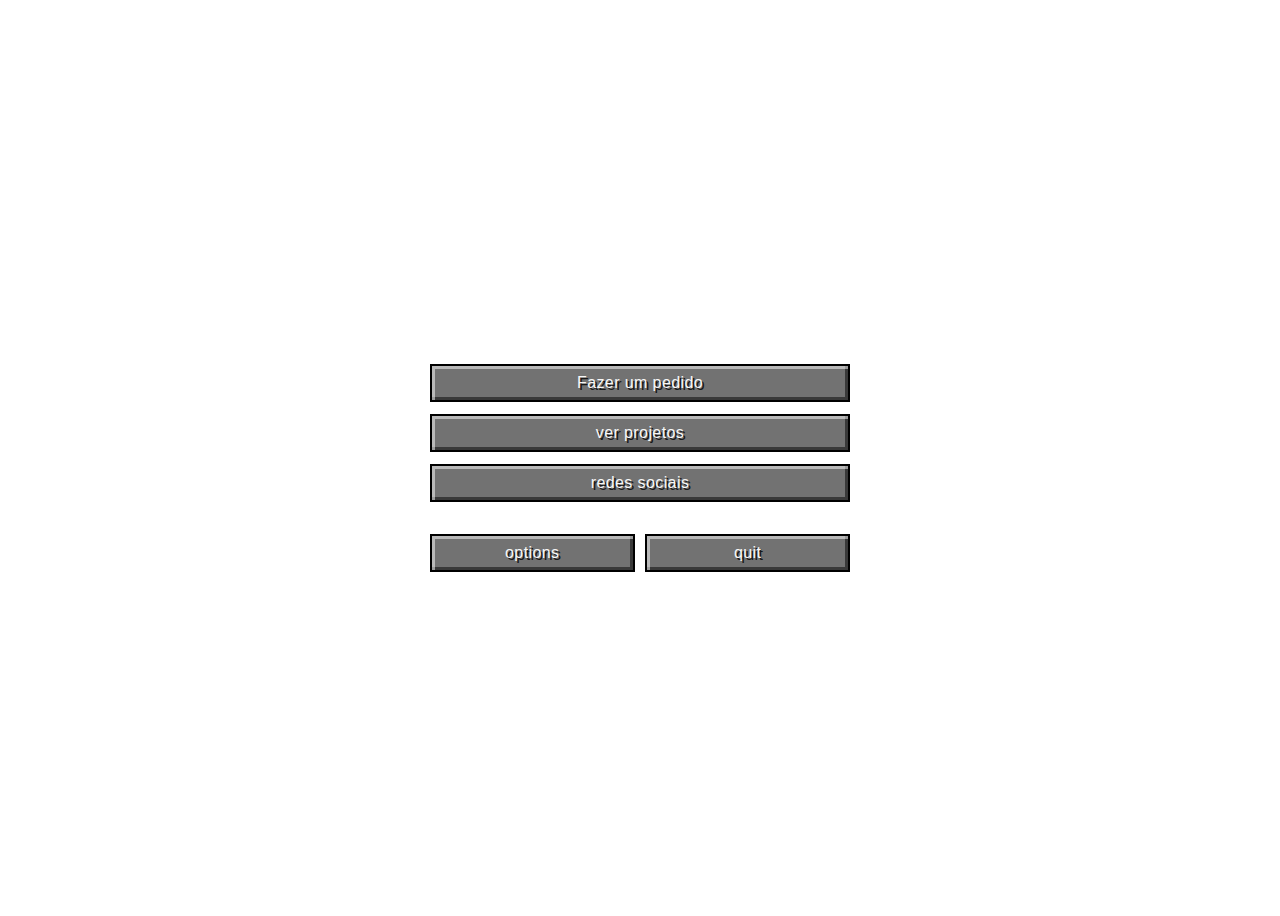
==== index.html @ 38522207 "Initial commit" ====
<!DOCTYPE html>
<html lang="pt-br">
<head>
    <meta charset="UTF-8">
    <meta name="viewport" content="width=device-width, initial-scale=1.0">
    <title>Portfólio - ynoydelk</title>
    <link rel="stylesheet" href="CSS/style.css">
    <link href="http://fonts.cdnfonts.com/css/minecraftia" rel="stylesheet">
</head>
<body>
    <script src="JS/"></script>
    <div class="container">
        <div class="menu">
            <button class="btn-minecraft">Fazer um pedido</button></a>
            <button class="btn-minecraft">ver projetos</button>
            <button class="btn-minecraft">redes sociais</button>
        </div>
        <div class="menu-options">
            <button class="btn-minecraft">options</button>
            <button class="btn-minecraft">quit</button>
        </div>
    </div>
</body>
</html>
---- CSS/style.css ----
* {
  font-family: 'Minecraftia', sans-serif;}

body {
  background-image: url();
  background-size: cover;
  overflow: hidden;}

.container {
  height: 100vh;
  width: 100%;
  display: flex;
  flex-direction: column;
  justify-content: center;
  align-items: center;}

.menu {
  display: flex;
  flex-direction: column;
  justify-content: center;
  align-items: center;
  width: 33.3%;
  margin-top: 2rem;
  margin-bottom: 1.25rem;}

.menu-options {
  display: flex;
  justify-content: space-between;
  align-items: center;
  width: 33.3%;}

.menu-options .btn-minecraft:first-child {
  margin-right: 10px;}

.btn-minecraft {
  background: #727272;
  color: rgb(247, 247, 247);
  width: 100%;
  padding: .5rem 0;
  margin-bottom: .75rem;
  text-shadow: 2px 2px 0 rgba(0, 0, 0, 0.8);
  font-size: 1rem;
  letter-spacing: .025em;
  border: 2px solid rgba(0, 0, 0, 1);
  box-shadow: inset 3px 3px 0 rgba(255, 255, 255, 0.5),inset -3px -3px 0 rgba(0, 0, 0, 0.5);
  cursor: pointer;}

.btn-minecraft:hover {
  background: rgba(115, 107, 221, 1);}

.btn-minecraft:focus {
  color: rgb(246, 246, 44);
  outline: none;}
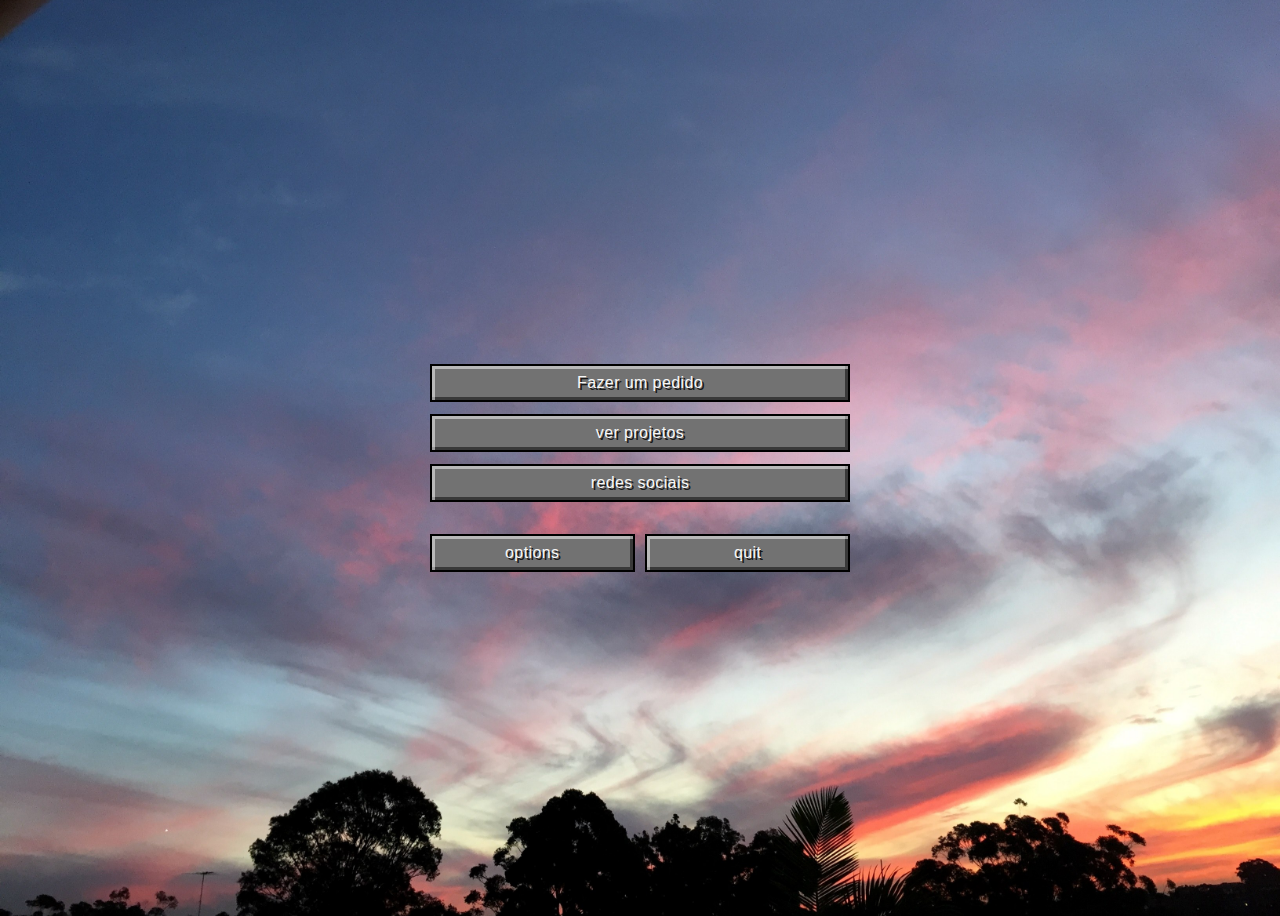
==== commit 1fe1f706: "atualizando" ====
--- a/index.html
+++ b/index.html
@@ -8,10 +8,10 @@
     <link href="http://fonts.cdnfonts.com/css/minecraftia" rel="stylesheet">
 </head>
 <body>
-    <script src="JS/"></script>
+    <script src="JS/script.js"></script>
     <div class="container">
         <div class="menu">
-            <button class="btn-minecraft">Fazer um pedido</button></a>
+            <button class="btn-minecraft">Fazer um pedido</button>
             <button class="btn-minecraft">ver projetos</button>
             <button class="btn-minecraft">redes sociais</button>
         </div>
--- a/CSS/style.css
+++ b/CSS/style.css
@@ -1,8 +1,10 @@
+@import url('/ASSETS/Minecraftia-Regular.ttf');
 * {
   font-family: 'Minecraftia', sans-serif;}
 
 body {
-  background-image: url();
+  background-image: url(/ASSETS/images/wp12865823-aesthetic-pastel-4k-wallpapers.jpg);
+  background-position: center;
   background-size: cover;
   overflow: hidden;}
 
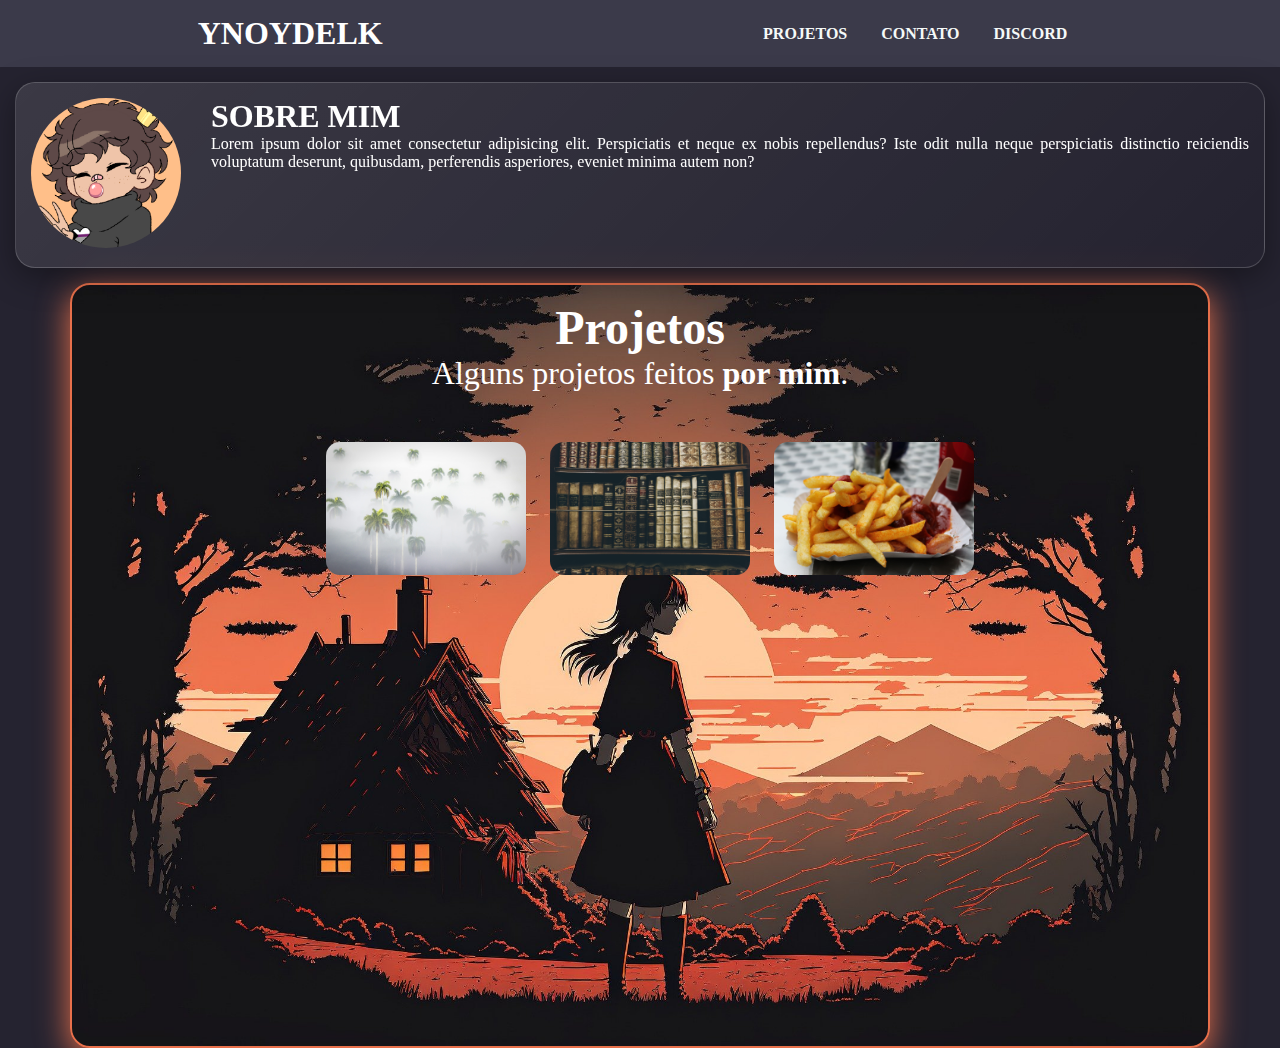
==== commit d943130a: "mudando tudo" ====
--- a/index.html
+++ b/index.html
@@ -1,24 +1,59 @@
 <!DOCTYPE html>
 <html lang="pt-br">
+
 <head>
     <meta charset="UTF-8">
     <meta name="viewport" content="width=device-width, initial-scale=1.0">
-    <title>Portfólio - ynoydelk</title>
     <link rel="stylesheet" href="CSS/style.css">
-    <link href="http://fonts.cdnfonts.com/css/minecraftia" rel="stylesheet">
+    <title>YNOYDELK</title>
 </head>
+
 <body>
-    <script src="JS/script.js"></script>
-    <div class="container">
-        <div class="menu">
-            <button class="btn-minecraft">Fazer um pedido</button>
-            <button class="btn-minecraft">ver projetos</button>
-            <button class="btn-minecraft">redes sociais</button>
+    <header>
+        <div id="header">
+            <div id="text-header">
+                <h1>
+                    YNOYDELK
+                </h1>
+            </div>
+            <div id="navbar-header">
+                <ul>
+                    <li><a href="HTML/projects.html" target="_blank">PROJETOS</a></li>
+                    <li><a href="HTML/contact.html" target="_blank">CONTATO</a></li>
+                    <li><a href="HTML/discord.html" target="_blank">DISCORD</a></li>
+                </ul>
+            </div>
         </div>
-        <div class="menu-options">
-            <button class="btn-minecraft">options</button>
-            <button class="btn-minecraft">quit</button>
-        </div>
-    </div>
+    </header>
+    <main>
+        <section id="first-section">
+            <div id="avatar-ynoydelk">
+                <img src="ASSETS/images/144928977.png" alt="ynoydelk">
+            </div>
+            <div id="aboutme">
+                <h1>
+                    SOBRE MIM
+                </h1>
+                <p>
+                    Lorem ipsum dolor sit amet consectetur adipisicing elit. Perspiciatis et neque ex nobis repellendus?
+                    Iste odit nulla neque perspiciatis distinctio reiciendis voluptatum deserunt, quibusdam, perferendis
+                    asperiores, eveniet minima autem non?
+                </p>
+            </div>
+        </section>
+        <section id="projects-section">
+            <div id="text-project">
+                <h2>Projetos</h2>
+                <p>Alguns projetos feitos <strong>por mim</strong>.</p>
+            </div>
+            <div>
+                <a href=""><img src="ASSETS/images/palms.jpg" alt=""></a>
+                <a href=""><img src="ASSETS/images/books.jpg" alt=""></a>
+                <a href=""><img src="ASSETS/images/botatos.jpg" alt=""></a>
+            </div>
+        </section>
+    </main>
+    <footer></footer>
 </body>
+
 </html>--- a/CSS/style.css
+++ b/CSS/style.css
@@ -1,55 +1,91 @@
-@import url('/ASSETS/Minecraftia-Regular.ttf');
 * {
-  font-family: 'Minecraftia', sans-serif;}
+  margin: 0;
+  padding: 0;
+  box-sizing: border-box;
+  color: white;
+}
 
 body {
-  background-image: url(/ASSETS/images/wp12865823-aesthetic-pastel-4k-wallpapers.jpg);
-  background-position: center;
-  background-size: cover;
-  overflow: hidden;}
+  height: 100vh;
+  background-color: #252330;
+}
 
-.container {
-  height: 100vh;
-  width: 100%;
+#header {
   display: flex;
-  flex-direction: column;
-  justify-content: center;
-  align-items: center;}
+  justify-content: space-around;
+  background-color: #3B3A4A;
+  padding: 15px;
+}
 
-.menu {
-  display: flex;
-  flex-direction: column;
-  justify-content: center;
-  align-items: center;
-  width: 33.3%;
-  margin-top: 2rem;
-  margin-bottom: 1.25rem;}
+#text-header {
+  color: #F5F9F8;
+}
 
-.menu-options {
+#navbar-header ul {
+  list-style-type: none;
+  margin-top: 10px;
+}
+
+#navbar-header ul li {
+  display: inline;
+  margin: 0 15px;
+}
+
+#navbar-header ul li a {
+  color: #F5F9F8;
+  text-decoration: none;
+  font-weight: bold;
+}
+
+#avatar-ynoydelk img {
+  width: 150px;
+  height: 150px;
+  border-radius: 50%;
+}
+
+#aboutme {
+  text-align: justify;
+  padding-left: 30px;
+}
+
+#first-section {
+  margin: 15px;
+  padding: 15px;
   display: flex;
   justify-content: space-between;
-  align-items: center;
-  width: 33.3%;}
+  background: linear-gradient(135deg, rgba(255, 255, 255, 0.1), rgba(255, 255, 255, 0));
+  backdrop-filter: blur(10px);
+  -webkit-backdrop-filter: blur(10px);
+  border-radius: 20px;
+  border: 1px solid rgba(255, 255, 255, 0.18);
+  box-shadow: 0 9px 32px 0 rgba(0, 0, 0, 0.37);
+}
 
-.menu-options .btn-minecraft:first-child {
-  margin-right: 10px;}
+#projects-section {
+  height: 85vh;
+  margin-left: 70px;
+  margin-right: 70px;
+  padding: 15px;
+  display: flex;
+  flex-wrap: wrap;
+  flex-direction: column;
+  background-image: url(../ASSETS/images/girl-wallpaper.jpg);
+  background-position: center;
+  background-repeat: no-repeat;
+  background-size: cover;
+  border-radius: 20px;
+  border: 2px solid #e8704b;
+  box-shadow: 0 9px 32px 0 #e8704b;
+  text-align: center;
+}
 
-.btn-minecraft {
-  background: #727272;
-  color: rgb(247, 247, 247);
-  width: 100%;
-  padding: .5rem 0;
-  margin-bottom: .75rem;
-  text-shadow: 2px 2px 0 rgba(0, 0, 0, 0.8);
-  font-size: 1rem;
-  letter-spacing: .025em;
-  border: 2px solid rgba(0, 0, 0, 1);
-  box-shadow: inset 3px 3px 0 rgba(255, 255, 255, 0.5),inset -3px -3px 0 rgba(0, 0, 0, 0.5);
-  cursor: pointer;}
+#projects-section img {
+  width: 200px;
+  border-radius: 14px;
+  margin-left: 20px;
+}
 
-.btn-minecraft:hover {
-  background: rgba(115, 107, 221, 1);}
-
-.btn-minecraft:focus {
-  color: rgb(246, 246, 44);
-  outline: none;}+#text-project {
+  font-size: 2em;
+  margin-bottom: 50px;
+}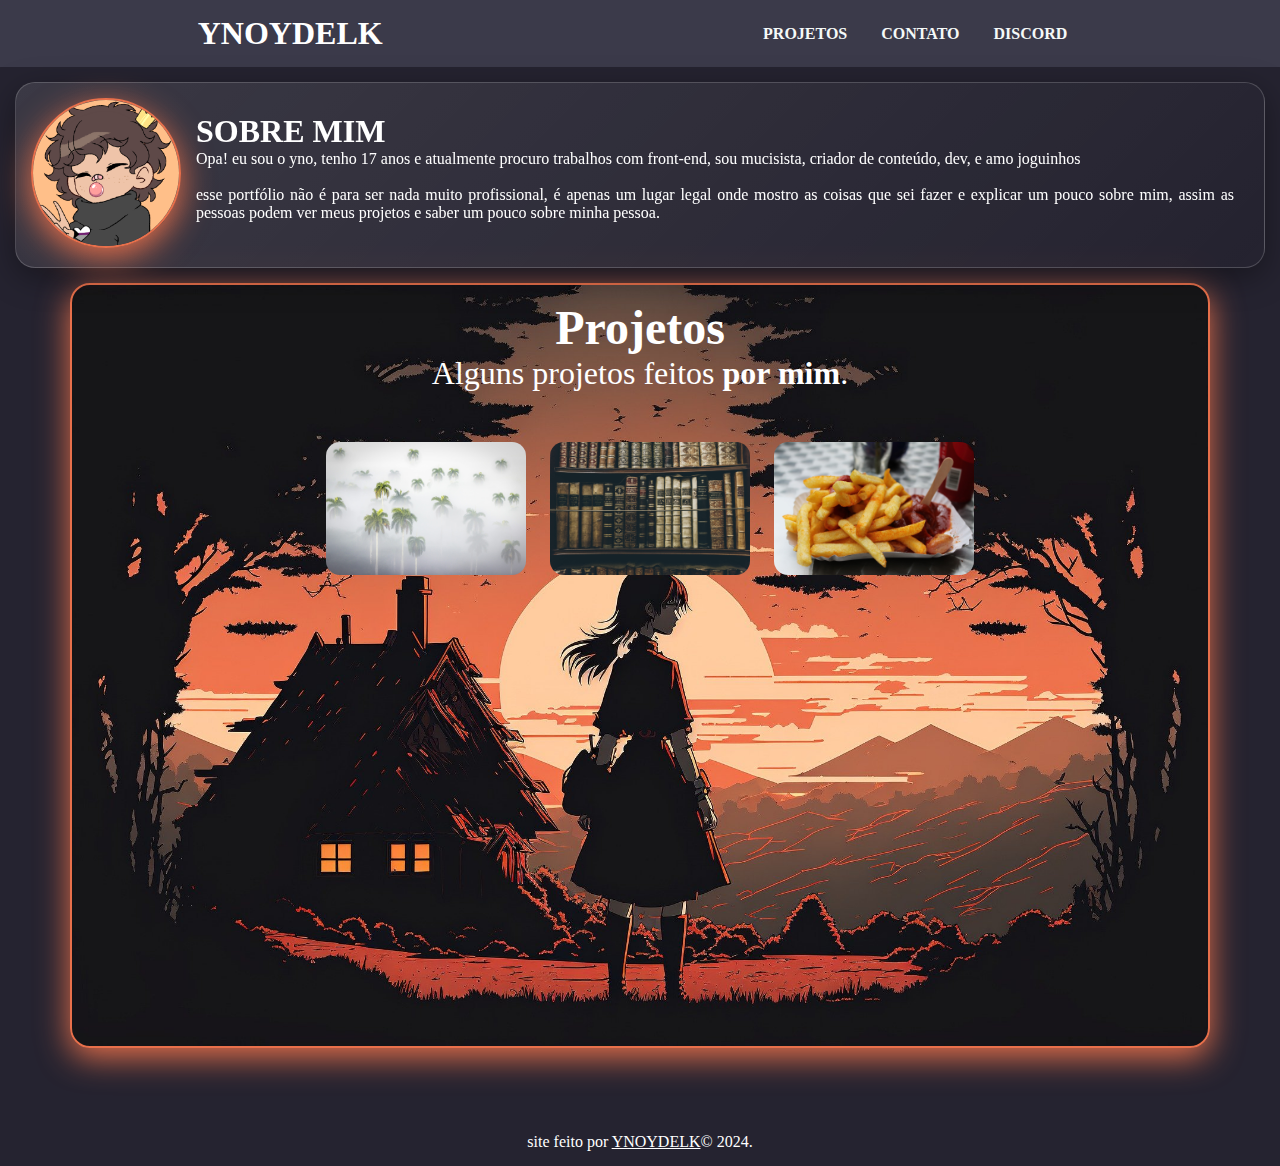
==== commit 272bf4a1: "atualizando" ====
--- a/index.html
+++ b/index.html
@@ -35,9 +35,11 @@
                     SOBRE MIM
                 </h1>
                 <p>
-                    Lorem ipsum dolor sit amet consectetur adipisicing elit. Perspiciatis et neque ex nobis repellendus?
-                    Iste odit nulla neque perspiciatis distinctio reiciendis voluptatum deserunt, quibusdam, perferendis
-                    asperiores, eveniet minima autem non?
+                    Opa! eu sou o yno, tenho 17 anos e atualmente procuro trabalhos com front-end, sou mucisista, criador de conteúdo, dev, e amo joguinhos
+                </p>
+                <br>
+                <p>
+                    esse portfólio não é para ser nada muito profissional, é apenas um lugar legal onde mostro as coisas que sei fazer e explicar um pouco sobre mim, assim as pessoas podem ver meus projetos e saber um pouco sobre minha pessoa.
                 </p>
             </div>
         </section>
@@ -53,7 +55,11 @@
             </div>
         </section>
     </main>
-    <footer></footer>
+    <footer>
+        <p>
+            site feito por <a href="">YNOYDELK</a>&copy; 2024.
+        </p>
+    </footer>
 </body>
 
 </html>--- a/CSS/style.css
+++ b/CSS/style.css
@@ -40,12 +40,14 @@
 #avatar-ynoydelk img {
   width: 150px;
   height: 150px;
+  border: 2px solid #e8704b;
+  box-shadow: 0px 9px 32px 0px #e8704b;
   border-radius: 50%;
 }
 
 #aboutme {
   text-align: justify;
-  padding-left: 30px;
+  padding: 15px;
 }
 
 #first-section {
@@ -65,6 +67,7 @@
   height: 85vh;
   margin-left: 70px;
   margin-right: 70px;
+  margin-bottom: 70px;
   padding: 15px;
   display: flex;
   flex-wrap: wrap;
@@ -88,4 +91,75 @@
 #text-project {
   font-size: 2em;
   margin-bottom: 50px;
+}
+
+footer{
+  background-color: #252330;
+  padding: 15px;
+  text-align: center;
+}
+
+@media (max-width: 768px) {
+  #header {
+    flex-direction: column;
+  }
+
+  #text-header {
+    text-align: center;
+  }
+
+  #navbar-header ul {
+    padding: 0;
+    display: flex;
+    flex-direction: column;
+    align-items: center;
+  }
+
+  #navbar-header ul li {
+    margin: 10px 0;
+  }
+
+  #first-section {
+    flex-direction: column;
+    align-items: center;
+    text-align: center;
+  }
+
+  #projects-section {
+    height: 60vh;
+    margin: 20px 10px;
+  }
+
+  #projects-section img {
+    width: 100px;
+  }
+}
+
+@media (max-width: 480px) {
+  #header {
+    padding: 10px;
+  }
+
+  #text-header {
+    text-align: center;
+  }
+
+  #first-section {
+    margin: 10px;
+    padding: 10px;
+  }
+
+  #projects-section {
+    height: 50vh;
+    margin: 10px 5px;
+    padding: 10px;
+  }
+
+  #projects-section img {
+    width: 80px;
+  }
+
+  #text-project {
+    font-size: 1.2em;
+  }
 }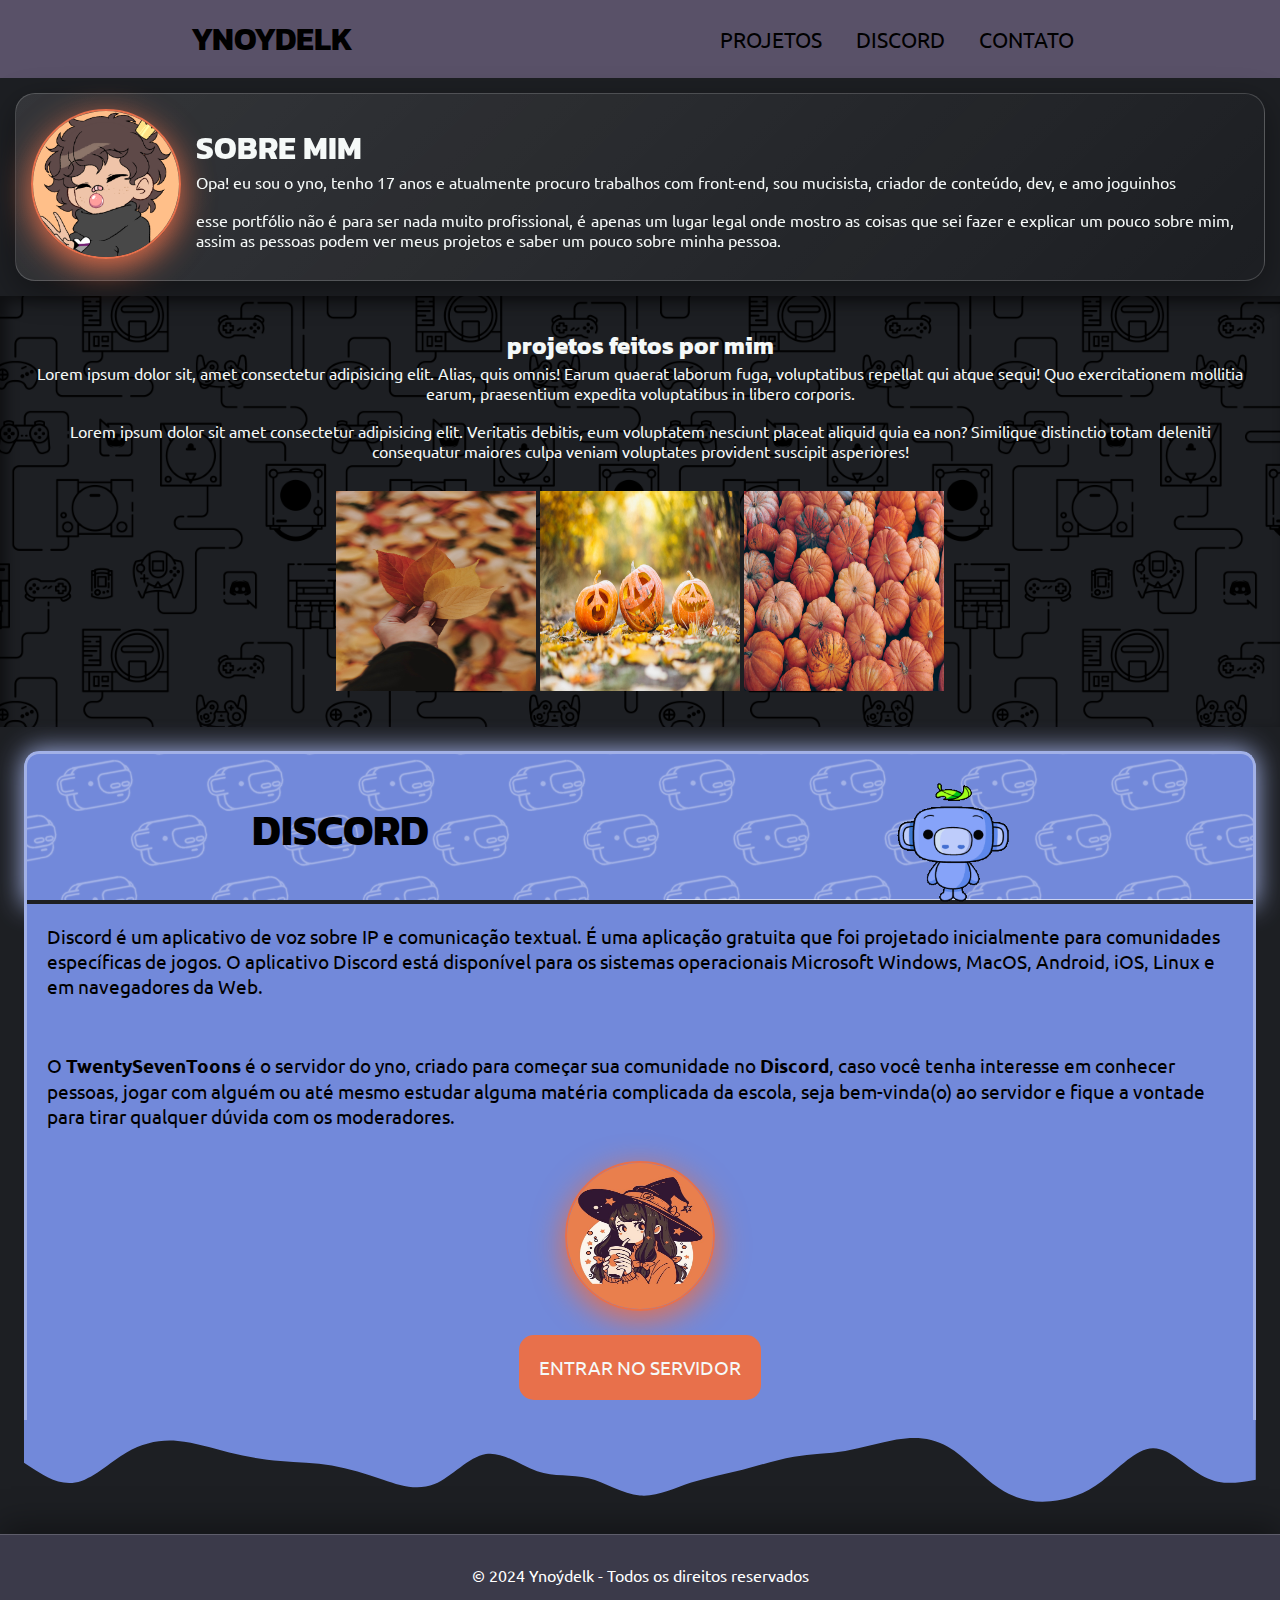
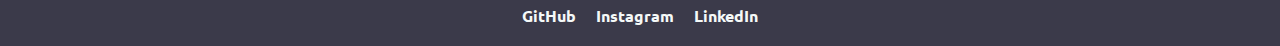
==== commit 71c09310: "versão 0.3" ====
--- a/index.html
+++ b/index.html
@@ -4,61 +4,113 @@
 <head>
     <meta charset="UTF-8">
     <meta name="viewport" content="width=device-width, initial-scale=1.0">
-    <link rel="stylesheet" href="CSS/style.css">
+    <link rel="stylesheet" href="src/style/main.css">
     <title>YNOYDELK</title>
 </head>
 
 <body>
     <header>
-        <div id="header">
-            <div id="text-header">
-                <h1>
-                    YNOYDELK
-                </h1>
-            </div>
-            <div id="navbar-header">
-                <ul>
-                    <li><a href="HTML/projects.html" target="_blank">PROJETOS</a></li>
-                    <li><a href="HTML/contact.html" target="_blank">CONTATO</a></li>
-                    <li><a href="HTML/discord.html" target="_blank">DISCORD</a></li>
-                </ul>
-            </div>
+        <div id="header-logo">
+            <h1>YNOYDELK</h1>
+        </div>
+        <div id="header-links">
+            <nav>
+                <a href="#">PROJETOS</a>
+                <a href="https://discord.gg/Uf2Jazhbam" target="_blank">DISCORD</a>
+                <a href="#">CONTATO</a>
+            </nav>
         </div>
     </header>
     <main>
         <section id="first-section">
             <div id="avatar-ynoydelk">
-                <img src="ASSETS/images/144928977.png" alt="ynoydelk">
+                <img src="assets/images/yno.png" alt="ynoydelk">
             </div>
             <div id="aboutme">
                 <h1>
                     SOBRE MIM
                 </h1>
                 <p>
-                    Opa! eu sou o yno, tenho 17 anos e atualmente procuro trabalhos com front-end, sou mucisista, criador de conteúdo, dev, e amo joguinhos
+                    Opa! eu sou o yno, tenho 17 anos e atualmente procuro trabalhos com front-end, sou mucisista,
+                    criador de conteúdo, dev, e amo joguinhos
                 </p>
                 <br>
                 <p>
-                    esse portfólio não é para ser nada muito profissional, é apenas um lugar legal onde mostro as coisas que sei fazer e explicar um pouco sobre mim, assim as pessoas podem ver meus projetos e saber um pouco sobre minha pessoa.
+                    esse portfólio não é para ser nada muito profissional, é apenas um lugar legal onde mostro as coisas
+                    que sei fazer e explicar um pouco sobre mim, assim as pessoas podem ver meus projetos e saber um
+                    pouco sobre minha pessoa.
                 </p>
             </div>
         </section>
-        <section id="projects-section">
-            <div id="text-project">
-                <h2>Projetos</h2>
-                <p>Alguns projetos feitos <strong>por mim</strong>.</p>
+        <section id="project-section">
+            <div id="project-header">
+                <h2>
+                    projetos feitos por mim
+                </h2>
             </div>
-            <div>
-                <a href=""><img src="ASSETS/images/palms.jpg" alt=""></a>
-                <a href=""><img src="ASSETS/images/books.jpg" alt=""></a>
-                <a href=""><img src="ASSETS/images/botatos.jpg" alt=""></a>
+            <div id="project-text">
+                <p>
+                    Lorem ipsum dolor sit, amet consectetur adipisicing elit. Alias, quis omnis! Earum quaerat laborum
+                    fuga, voluptatibus repellat qui atque sequi! Quo exercitationem mollitia earum, praesentium expedita
+                    voluptatibus in libero corporis.
+                </p>
+                <br>
+                <p>
+                    Lorem ipsum dolor sit amet consectetur adipisicing elit. Veritatis debitis, eum voluptatem nesciunt
+                    placeat aliquid quia ea non? Similique distinctio totam deleniti consequatur maiores culpa veniam
+                    voluptates provident suscipit asperiores!
+                </p>
+            </div>
+            <div id="project-list">
+                <nav>
+                    <a href="https://ynoydelk.github.io/foodburger/"><img src="assets/images/fall-4589724_1920.jpg"
+                            alt=""></a>
+                    <a href="https://ynoydelk.github.io/Cordel/"><img src="assets/images/pumpkin-6720424_1920.jpg"
+                            alt=""></a>
+                    <a href="https://ynoydelk.github.io/weather-forecast/"><img
+                            src="assets/images/pumpkin-7496159_1920.jpg" alt=""></a>
+                </nav>
+            </div>
+        </section>
+        <section id="discord-section">
+            <div id="discord-header">
+                <h1>
+                    DISCORD
+                </h1>
+                <img src="assets/images/wumpus-gif.gif" alt="wumpus">
+            </div>
+            <div id="discord-text">
+                <p>
+                    Discord é um aplicativo de voz sobre IP e comunicação textual. É uma aplicação gratuita que foi
+                    projetado inicialmente para comunidades específicas de jogos. O aplicativo Discord está disponível
+                    para os sistemas operacionais Microsoft Windows, MacOS, Android, iOS, Linux e em navegadores da Web.
+                </p>
+                <br>
+                <p>
+                    O <strong>TwentySevenToons</strong> é o servidor do yno, criado para começar sua comunidade no
+                    <strong>Discord</strong>, caso você tenha interesse em conhecer pessoas, jogar com alguém ou até
+                    mesmo estudar alguma matéria complicada da escola, seja bem-vinda(o) ao servidor e fique a vontade
+                    para tirar qualquer dúvida com os moderadores.
+                </p>
+                <div id="avatar-ynoydelk">
+                    <img src="assets/images/tst.jpg" alt="tst">
+                </div>
+                <a href="https://discord.gg/Uf2Jazhbam" target="_blank">ENTRAR NO SERVIDOR</a>
+            </div>
+            <div id="wave">
+                <img src="assets/images/wave.svg" alt="wave">
             </div>
         </section>
     </main>
-    <footer>
-        <p>
-            site feito por <a href="">YNOYDELK</a>&copy; 2024.
-        </p>
+    <footer id="footer-basic">
+        <div class="container">
+            <p>&copy; 2024 Ynoýdelk - Todos os direitos reservados</p>
+            <ul class="footer-links">
+                <li><a href="https://github.com/seuGithub" target="_blank">GitHub</a></li>
+                <li><a href="https://instagram.com/seuInstagram" target="_blank">Instagram</a></li>
+                <li><a href="https://linkedin.com/in/seuLinkedIn" target="_blank">LinkedIn</a></li>
+            </ul>
+        </div>
     </footer>
 </body>
 
--- a/src/style/main.css
+++ b/src/style/main.css
@@ -0,0 +1,141 @@
+@charset "UTF-8";
+@import url(midiaqueries.css);
+@import url(header.css);
+@import url(footer.css);
+@import url('https://fonts.googleapis.com/css2?family=Kanit:ital,wght@0,100;0,200;0,300;0,400;0,500;0,600;0,700;0,800;0,900;1,100;1,200;1,300;1,400;1,500;1,600;1,700;1,800;1,900&family=Ubuntu:ital,wght@0,300;0,400;0,500;0,700;1,300;1,400;1,500;1,700&display=swap');
+
+* {
+    margin: 0;
+    padding: 0;
+    box-sizing: border-box;
+}
+
+h1,
+h2,
+h3,
+h4 {
+    font-family: "Kanit", sans-serif;
+}
+
+p {
+    font-family: "Ubuntu", serif;
+}
+
+a {
+    font-family: "Ubuntu", serif;
+}
+
+body {
+    height: 100vh;
+    background-color: #1d1f23;
+}
+
+main {
+    width: 100%;
+}
+
+#avatar-ynoydelk img {
+    width: 150px;
+    height: 150px;
+    border: 2px solid #e8704b;
+    box-shadow: 0px 9px 32px 0px #e8704b;
+    border-radius: 50%;
+}
+
+#aboutme {
+    color: #f5f9f8;
+    text-align: justify;
+    padding: 15px;
+}
+
+#first-section {
+    margin: 15px;
+    padding: 15px;
+    display: flex;
+    justify-content: space-between;
+    background: linear-gradient(135deg, rgba(255, 255, 255, 0.1), rgba(255, 255, 255, 0));
+    backdrop-filter: blur(10px);
+    -webkit-backdrop-filter: blur(10px);
+    border-radius: 20px;
+    border: 1px solid rgba(255, 255, 255, 0.18);
+    box-shadow: 0 9px 32px 0 rgba(0, 0, 0, 0.37);
+}
+
+#project-section {
+    width: 100%;
+    padding: 2rem;
+    text-align: center;
+    background-image: url(/assets/images/wallpaper-wumbus-black.png);
+    background-position: right, center;
+    background-size: cover;
+    box-shadow: inset 6px 6px 13px 0px rgba(0, 0, 0, 0.473);
+    background-attachment: fixed;
+}
+
+#project-header {
+    color: #f5f9f8;
+}
+
+#project-text {
+    color: #f5f9f8;
+    padding-bottom: 30px;
+}
+
+#project-list img {
+    width: 200px;
+    height: 200px;
+}
+
+#discord-header {
+    display: flex;
+    justify-content: space-around;
+    align-items: center;
+    margin: 1.5rem 1.5rem 0rem 1.5rem;
+    border-radius: 15px 15px 0px 0px;
+    border-top: solid #a2b1e7;
+    border-right: solid #a2b1e7;
+    border-left: solid #a2b1e7;
+    background-image: url(/assets/images/discord-purple.png);
+    background-position: right, center;
+    background-size: cover;
+    box-shadow: 0px 0px 27px 1px #a2b1e7;
+    background-attachment: fixed;
+}
+
+#discord-header h1 {
+    font-weight: bold;
+    font-size: 2.7em;
+}
+
+#discord-header img {
+    width: 150px;
+}
+
+#discord-text {
+    font-size: 1.2em;
+    display: flex;
+    flex-direction: column;
+    align-items: center;
+    background-color: #7289da;
+    margin: 0rem 1.5rem 0rem 1.5rem;
+    padding: 20px;
+    border-left: solid #a2b1e7;
+    border-right: solid #a2b1e7;
+}
+
+#discord-text p {
+    padding-bottom: 2rem;
+}
+
+#discord-text a {
+    text-decoration: none;
+    margin-top: 1.2rem;
+    padding: 20px;
+    border-radius: 15px;
+    color: #f5f9f8;
+    background-color: #e8704b;
+}
+
+#wave {
+    margin: 0rem 1.5rem 1.5rem 1.5rem;
+}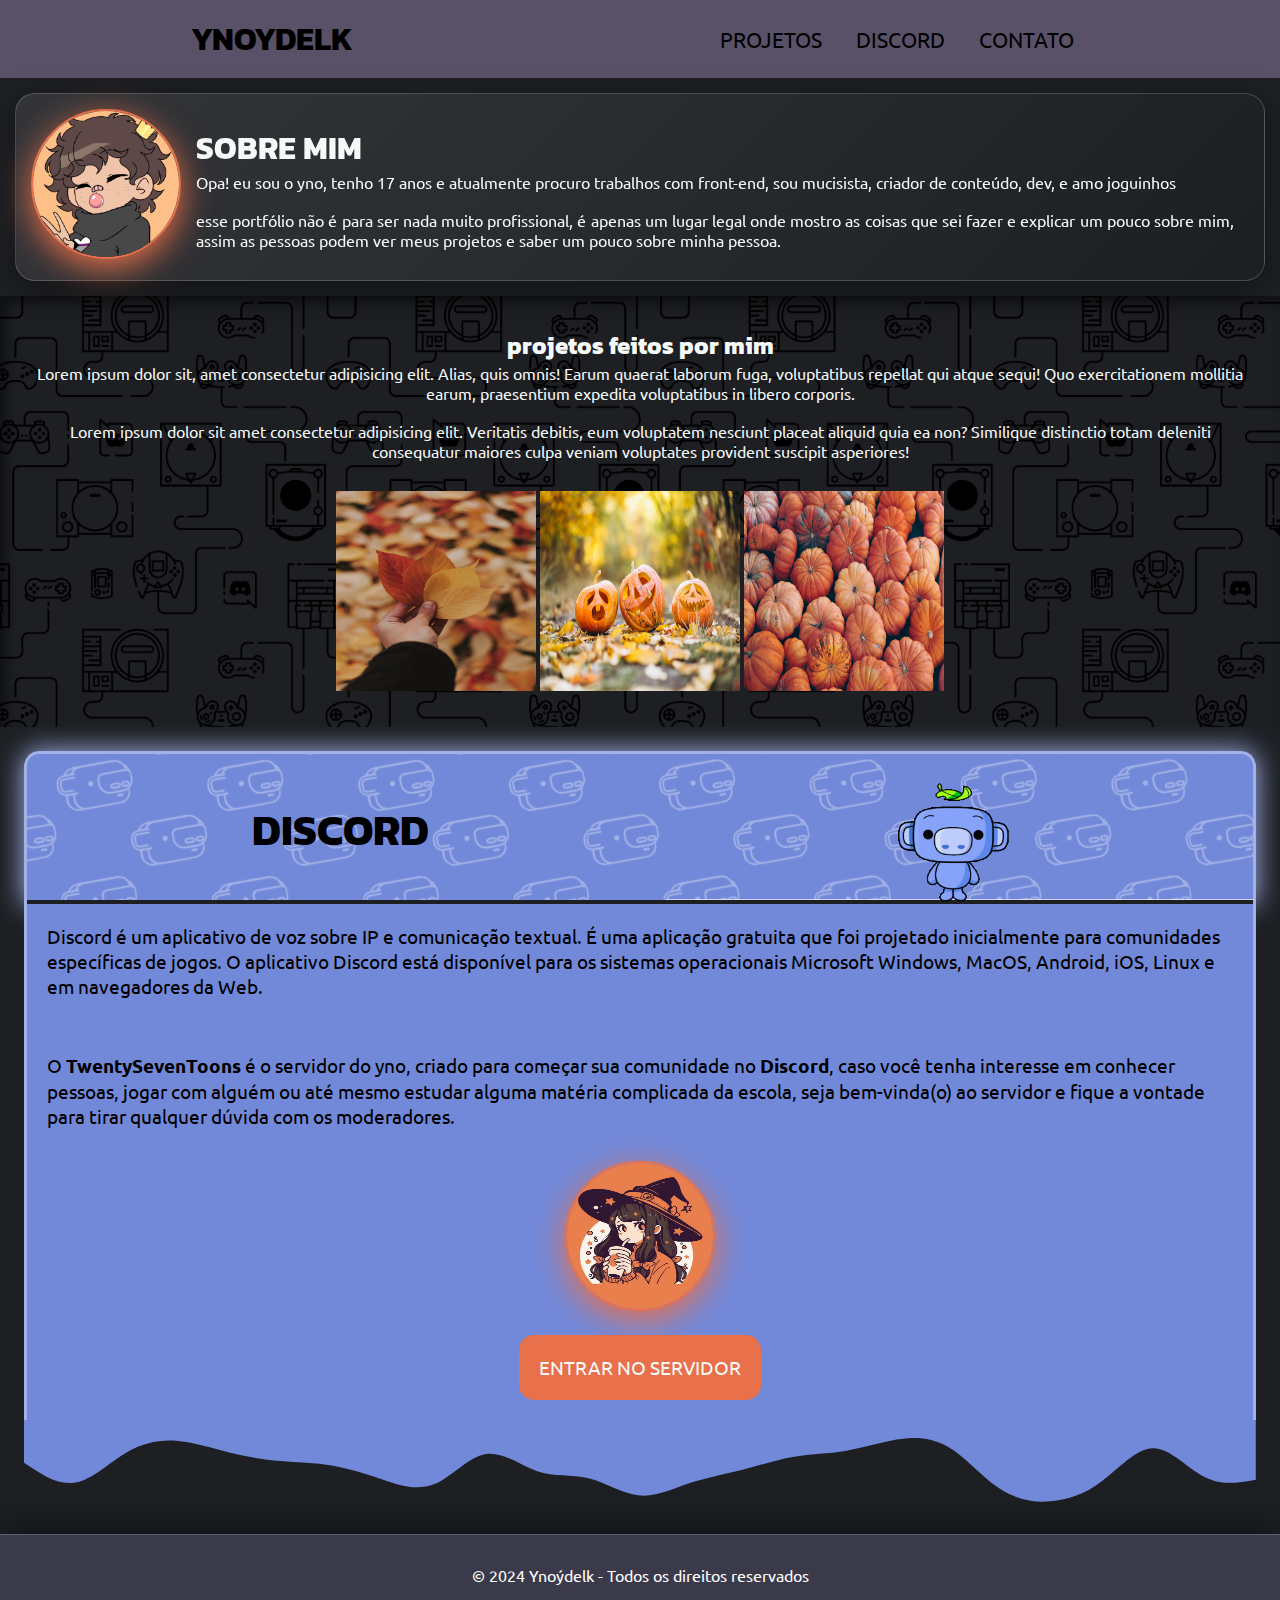
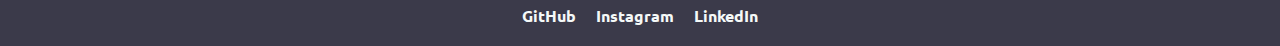
==== commit 1ed336a8: "atualizando imagens" ====
--- a/index.html
+++ b/index.html
@@ -24,7 +24,7 @@
     <main>
         <section id="first-section">
             <div id="avatar-ynoydelk">
-                <img src="assets/images/yno.png" alt="ynoydelk">
+                <img src="src/images/yno.png" alt="ynoydelk">
             </div>
             <div id="aboutme">
                 <h1>
@@ -63,12 +63,12 @@
             </div>
             <div id="project-list">
                 <nav>
-                    <a href="https://ynoydelk.github.io/foodburger/"><img src="assets/images/fall-4589724_1920.jpg"
+                    <a href="https://ynoydelk.github.io/foodburger/"><img src="src/images/fall-4589724_1920.jpg"
                             alt=""></a>
-                    <a href="https://ynoydelk.github.io/Cordel/"><img src="assets/images/pumpkin-6720424_1920.jpg"
+                    <a href="https://ynoydelk.github.io/Cordel/"><img src="src/images/pumpkin-6720424_1920.jpg"
                             alt=""></a>
                     <a href="https://ynoydelk.github.io/weather-forecast/"><img
-                            src="assets/images/pumpkin-7496159_1920.jpg" alt=""></a>
+                            src="src/images/pumpkin-7496159_1920.jpg" alt=""></a>
                 </nav>
             </div>
         </section>
@@ -77,7 +77,7 @@
                 <h1>
                     DISCORD
                 </h1>
-                <img src="assets/images/wumpus-gif.gif" alt="wumpus">
+                <img src="src/images/wumpus-gif.gif" alt="wumpus">
             </div>
             <div id="discord-text">
                 <p>
@@ -93,12 +93,12 @@
                     para tirar qualquer dúvida com os moderadores.
                 </p>
                 <div id="avatar-ynoydelk">
-                    <img src="assets/images/tst.jpg" alt="tst">
+                    <img src="src/images/tst.jpg" alt="tst">
                 </div>
                 <a href="https://discord.gg/Uf2Jazhbam" target="_blank">ENTRAR NO SERVIDOR</a>
             </div>
             <div id="wave">
-                <img src="assets/images/wave.svg" alt="wave">
+                <img src="src/images/wave.svg" alt="wave">
             </div>
         </section>
     </main>
--- a/src/style/main.css
+++ b/src/style/main.css
@@ -65,7 +65,7 @@
     width: 100%;
     padding: 2rem;
     text-align: center;
-    background-image: url(/assets/images/wallpaper-wumbus-black.png);
+    background-image: url(../images/wallpaper-wumbus-black.png);
     background-position: right, center;
     background-size: cover;
     box-shadow: inset 6px 6px 13px 0px rgba(0, 0, 0, 0.473);
@@ -95,7 +95,7 @@
     border-top: solid #a2b1e7;
     border-right: solid #a2b1e7;
     border-left: solid #a2b1e7;
-    background-image: url(/assets/images/discord-purple.png);
+    background-image: url(../images/discord-purple.png);
     background-position: right, center;
     background-size: cover;
     box-shadow: 0px 0px 27px 1px #a2b1e7;
